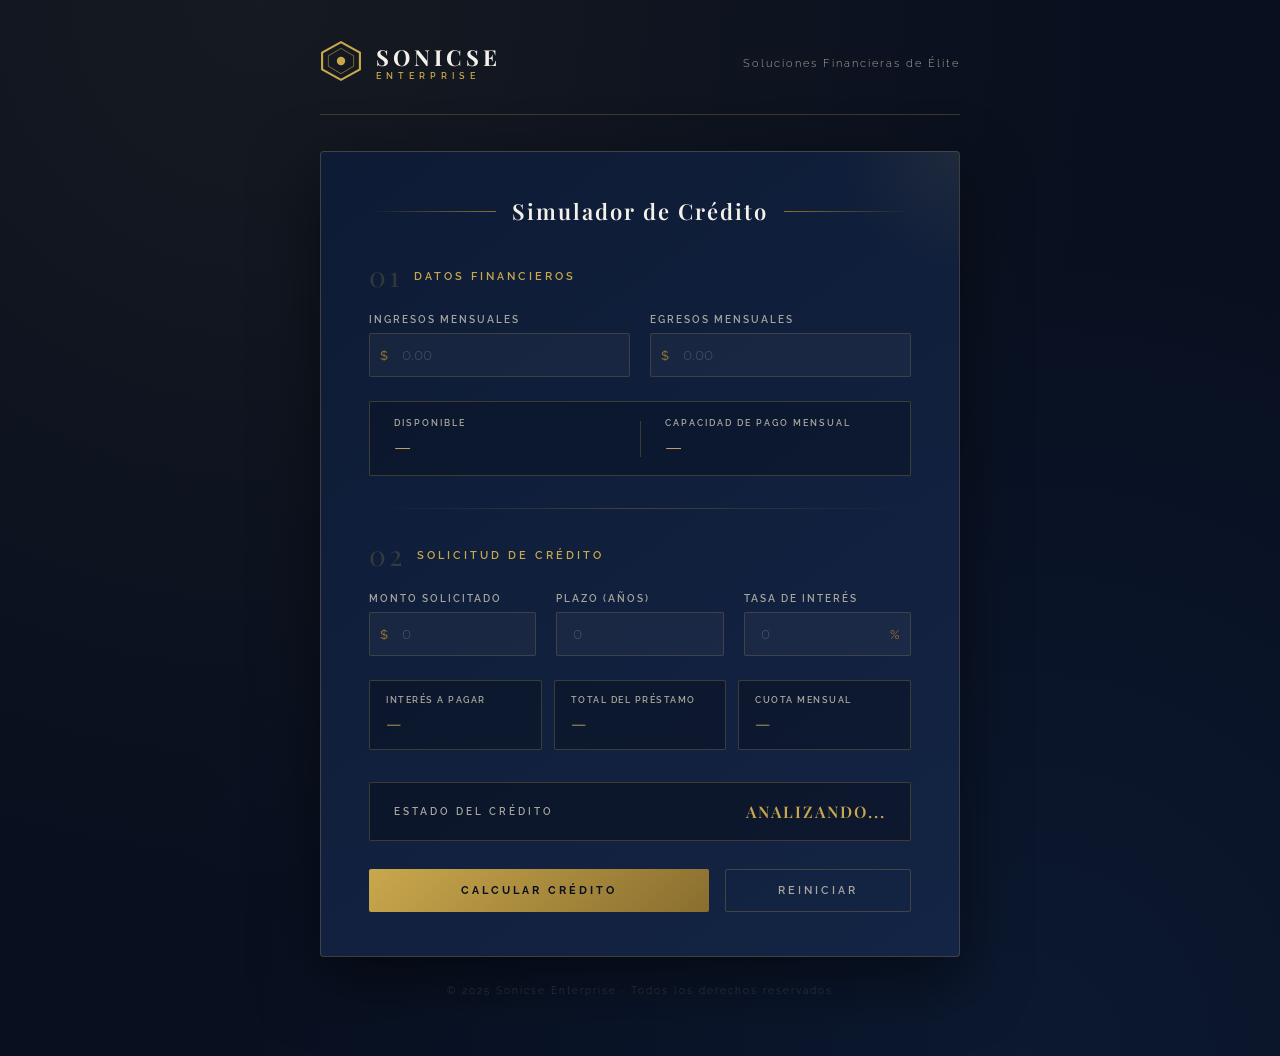
==== index.html @ 30a56c26 "retoques para subir a la plataforma" ====
<!DOCTYPE html>
<html lang="es">
<head>
    <meta charset="UTF-8">
    <meta name="viewport" content="width=device-width, initial-scale=1.0">
    <title>Simulador de Crédito | Sonicse Enterprise</title>
    <link rel="stylesheet" href="simulador.css">
    <link href="https://fonts.googleapis.com/css2?family=Playfair+Display:wght@400;600;700&family=Raleway:wght@300;400;500;600&display=swap" rel="stylesheet">
</head>
<body>
 
    <div class="page-wrapper">
 
        <!-- HEADER -->
        <header class="header">
            <div class="logo-area">
                <div class="logo-icon">
                    <svg viewBox="0 0 40 40" fill="none" xmlns="http://www.w3.org/2000/svg">
                        <polygon points="20,2 38,12 38,28 20,38 2,28 2,12" stroke="#C9A84C" stroke-width="2" fill="none"/>
                        <polygon points="20,8 32,15 32,25 20,32 8,25 8,15" stroke="#C9A84C" stroke-width="1" fill="none" opacity="0.5"/>
                        <circle cx="20" cy="20" r="4" fill="#C9A84C"/>
                    </svg>
                </div>
                <div class="logo-text">
                    <span class="logo-name">SONICSE</span>
                    <span class="logo-sub">ENTERPRISE</span>
                </div>
            </div>
            <div class="header-tagline">Soluciones Financieras de Élite</div>
        </header>
 
        <!-- CARD PRINCIPAL -->
        <main class="card">
 
            <div class="card-title-area">
                <div class="title-line"></div>
                <h1>Simulador de Crédito</h1>
                <div class="title-line"></div>
            </div>
 
            <!-- SECCIÓN 1: DATOS FINANCIEROS -->
            <section class="section">
                <h2>
                    <span class="section-number">01</span>
                    Datos Financieros
                </h2>
 
                <div class="field-group">
                    <div class="field">
                        <label for="txtIngresos">Ingresos Mensuales</label>
                        <div class="input-wrapper">
                            <span class="input-prefix">$</span>
                            <input type="text" id="txtIngresos" placeholder="0.00">
                        </div>
                    </div>
                    <div class="field">
                        <label for="txtEgresos">Egresos Mensuales</label>
                        <div class="input-wrapper">
                            <span class="input-prefix">$</span>
                            <input type="text" id="txtEgresos" placeholder="0.00">
                        </div>
                    </div>
                </div>
 
                <div class="results-row">
                    <div class="result-item">
                        <span class="result-label">Disponible</span>
                        <span class="result-value" id="spnDisponible">—</span>
                    </div>
                    <div class="result-divider"></div>
                    <div class="result-item">
                        <span class="result-label">Capacidad de Pago Mensual</span>
                        <span class="result-value" id="spnCapacidadPago">—</span>
                    </div>
                </div>
            </section>
 
            <div class="section-separator"></div>
 
            <!-- SECCIÓN 2: SOLICITUD DE CRÉDITO -->
            <section class="section">
                <h2>
                    <span class="section-number">02</span>
                    Solicitud de Crédito
                </h2>
 
                <div class="field-group three-col">
                    <div class="field">
                        <label for="txtMonto">Monto Solicitado</label>
                        <div class="input-wrapper">
                            <span class="input-prefix">$</span>
                            <input type="text" id="txtMonto" placeholder="0">
                        </div>
                    </div>
                    <div class="field">
                        <label for="txtPlazo">Plazo (años)</label>
                        <div class="input-wrapper">
                            <input type="text" id="txtPlazo" placeholder="0" style="padding-left: 16px;">
                        </div>
                    </div>
                    <div class="field">
                        <label for="txtTasaInteres">Tasa de Interés</label>
                        <div class="input-wrapper">
                            <input type="text" id="txtTasaInteres" placeholder="0" style="padding-left: 16px;">
                            <span class="input-suffix">%</span>
                        </div>
                    </div>
                </div>
 
                <div class="results-grid">
                    <div class="result-card">
                        <span class="result-card-label">Interés a Pagar</span>
                        <span class="result-card-value" id="spnInteresPagar">—</span>
                    </div>
                    <div class="result-card">
                        <span class="result-card-label">Total del Préstamo</span>
                        <span class="result-card-value" id="spnTotalPrestamo">—</span>
                    </div>
                    <div class="result-card">
                        <span class="result-card-label">Cuota Mensual</span>
                        <span class="result-card-value" id="spnCuotaMensual">—</span>
                    </div>
                </div>
            </section>
 
            <!-- ESTADO DEL CRÉDITO -->
            <div class="estado-wrapper">
                <span class="estado-label">Estado del Crédito</span>
                <span class="estado-value" id="spnEstadoCredito">ANALIZANDO...</span>
            </div>
 
            <!-- BOTONES -->
            <div class="buttons">
                <button class="btn-primary" onclick="calcular()">Calcular Crédito</button>
                <button class="btn-secondary" onclick="reiniciar()">Reiniciar</button>
            </div>
 
        </main>
 
        <footer class="footer">
            © 2025 Sonicse Enterprise · Todos los derechos reservados
        </footer>
 
    </div>
 
    <script src="funciones.js"></script>
    <script src="simulador.js"></script>
 
</body>
</html>
---- simulador.css ----
:root {
    --navy-dark:    #080F1E;
    --navy-mid:     #0D1B35;
    --navy-light:   #142444;
    --gold:         #C9A84C;
    --gold-light:   #E8C96A;
    --gold-dim:     #8A6E2F;
    --white:        #F4F1EA;
    --white-dim:    #A8A89E;
    --border:       rgba(201, 168, 76, 0.25);
    --shadow:       0 24px 64px rgba(0, 0, 0, 0.5);
}
 
* {
    margin: 0;
    padding: 0;
    box-sizing: border-box;
}
 
body {
    font-family: 'Raleway', sans-serif;
    background-color: var(--navy-dark);
    background-image:
        radial-gradient(ellipse at 20% 0%, rgba(201,168,76,0.07) 0%, transparent 60%),
        radial-gradient(ellipse at 80% 100%, rgba(13,27,53,0.8) 0%, transparent 60%);
    min-height: 100vh;
    color: var(--white);
}
 
/* ---- PAGE WRAPPER ---- */
.page-wrapper {
    max-width: 680px;
    margin: 0 auto;
    padding: 40px 20px 60px;
}
 
/* ---- HEADER ---- */
.header {
    display: flex;
    justify-content: space-between;
    align-items: center;
    padding-bottom: 28px;
    border-bottom: 1px solid var(--border);
    margin-bottom: 36px;
}
 
.logo-area {
    display: flex;
    align-items: center;
    gap: 14px;
}
 
.logo-icon svg {
    width: 42px;
    height: 42px;
}
 
.logo-text {
    display: flex;
    flex-direction: column;
    line-height: 1;
}
 
.logo-name {
    font-family: 'Playfair Display', serif;
    font-size: 22px;
    font-weight: 700;
    letter-spacing: 4px;
    color: var(--white);
}
 
.logo-sub {
    font-size: 9px;
    font-weight: 600;
    letter-spacing: 5px;
    color: var(--gold);
    margin-top: 4px;
}
 
.header-tagline {
    font-size: 11px;
    font-weight: 300;
    letter-spacing: 2px;
    color: var(--white-dim);
    text-align: right;
}
 
/* ---- CARD ---- */
.card {
    background: linear-gradient(145deg, var(--navy-mid), var(--navy-light));
    border: 1px solid var(--border);
    border-radius: 4px;
    padding: 44px 48px;
    box-shadow: var(--shadow);
    position: relative;
    overflow: hidden;
}
 
/* Detalle decorativo esquina */
.card::before {
    content: '';
    position: absolute;
    top: 0;
    right: 0;
    width: 120px;
    height: 120px;
    background: radial-gradient(circle at top right, rgba(201,168,76,0.08), transparent 70%);
    pointer-events: none;
}
 
/* ---- TÍTULO ---- */
.card-title-area {
    display: flex;
    align-items: center;
    gap: 16px;
    margin-bottom: 36px;
}
 
.title-line {
    flex: 1;
    height: 1px;
    background: linear-gradient(to right, transparent, var(--gold-dim));
}
 
.title-line:last-child {
    background: linear-gradient(to left, transparent, var(--gold-dim));
}
 
h1 {
    font-family: 'Playfair Display', serif;
    font-size: 22px;
    font-weight: 600;
    letter-spacing: 2px;
    color: var(--white);
    white-space: nowrap;
    text-align: center;
}
 
/* ---- SECCIONES ---- */
.section {
    margin-bottom: 0;
}
 
h2 {
    font-family: 'Raleway', sans-serif;
    font-size: 11px;
    font-weight: 600;
    letter-spacing: 3px;
    text-transform: uppercase;
    color: var(--gold);
    display: flex;
    align-items: center;
    gap: 12px;
    margin-bottom: 24px;
}
 
.section-number {
    font-family: 'Playfair Display', serif;
    font-size: 28px;
    font-weight: 400;
    color: rgba(201, 168, 76, 0.2);
    line-height: 1;
}
 
.section-separator {
    height: 1px;
    background: linear-gradient(to right, transparent, var(--border), transparent);
    margin: 32px 0;
}
 
/* ---- CAMPOS ---- */
.field-group {
    display: grid;
    grid-template-columns: 1fr 1fr;
    gap: 20px;
    margin-bottom: 24px;
}
 
.field-group.three-col {
    grid-template-columns: 1fr 1fr 1fr;
}
 
.field {
    display: flex;
    flex-direction: column;
    gap: 8px;
}
 
label {
    font-size: 10px;
    font-weight: 600;
    letter-spacing: 2px;
    text-transform: uppercase;
    color: var(--white-dim);
}
 
.input-wrapper {
    display: flex;
    align-items: center;
    background: rgba(255,255,255,0.04);
    border: 1px solid rgba(201, 168, 76, 0.2);
    border-radius: 2px;
    transition: border-color 0.2s;
}
 
.input-wrapper:focus-within {
    border-color: var(--gold);
    background: rgba(201, 168, 76, 0.05);
}
 
.input-prefix,
.input-suffix {
    font-size: 13px;
    color: var(--gold-dim);
    padding: 0 10px;
    font-weight: 500;
}
 
input {
    flex: 1;
    background: transparent;
    border: none;
    outline: none;
    padding: 12px 12px 12px 4px;
    font-family: 'Raleway', sans-serif;
    font-size: 15px;
    font-weight: 500;
    color: var(--white);
    width: 100%;
}
 
input::placeholder {
    color: rgba(255,255,255,0.2);
    font-weight: 300;
}
 
/* ---- RESULTADOS FILA (disponible / capacidad) ---- */
.results-row {
    display: flex;
    align-items: center;
    background: rgba(0,0,0,0.2);
    border: 1px solid var(--border);
    border-radius: 2px;
    padding: 16px 24px;
    gap: 24px;
}
 
.result-item {
    flex: 1;
    display: flex;
    flex-direction: column;
    gap: 4px;
}
 
.result-label {
    font-size: 9px;
    letter-spacing: 2px;
    text-transform: uppercase;
    color: var(--white-dim);
    font-weight: 600;
}
 
.result-value {
    font-family: 'Playfair Display', serif;
    font-size: 20px;
    color: var(--gold-light);
}
 
.result-divider {
    width: 1px;
    height: 36px;
    background: var(--border);
}
 
/* ---- RESULTADOS GRID (interés / total / cuota) ---- */
.results-grid {
    display: grid;
    grid-template-columns: 1fr 1fr 1fr;
    gap: 12px;
    margin-top: 4px;
}
 
.result-card {
    background: rgba(0,0,0,0.25);
    border: 1px solid var(--border);
    border-radius: 2px;
    padding: 14px 16px;
    display: flex;
    flex-direction: column;
    gap: 6px;
}
 
.result-card-label {
    font-size: 9px;
    letter-spacing: 1.5px;
    text-transform: uppercase;
    color: var(--white-dim);
    font-weight: 600;
}
 
.result-card-value {
    font-family: 'Playfair Display', serif;
    font-size: 18px;
    color: var(--gold-light);
}
 
/* ---- ESTADO ---- */
.estado-wrapper {
    display: flex;
    justify-content: space-between;
    align-items: center;
    margin-top: 32px;
    padding: 18px 24px;
    border: 1px solid var(--border);
    background: rgba(0,0,0,0.3);
    border-radius: 2px;
}
 
.estado-label {
    font-size: 10px;
    letter-spacing: 3px;
    text-transform: uppercase;
    color: var(--white-dim);
    font-weight: 600;
}
 
.estado-value {
    font-family: 'Playfair Display', serif;
    font-size: 16px;
    letter-spacing: 2px;
    color: var(--gold);
    font-weight: 600;
}
 
/* ---- BOTONES ---- */
.buttons {
    display: flex;
    gap: 16px;
    margin-top: 28px;
}
 
.btn-primary {
    flex: 2;
    padding: 14px;
    background: linear-gradient(135deg, var(--gold), var(--gold-dim));
    border: none;
    border-radius: 2px;
    color: var(--navy-dark);
    font-family: 'Raleway', sans-serif;
    font-size: 11px;
    font-weight: 700;
    letter-spacing: 3px;
    text-transform: uppercase;
    cursor: pointer;
    transition: opacity 0.2s, transform 0.1s;
}
 
.btn-primary:hover {
    opacity: 0.9;
    transform: translateY(-1px);
}
 
.btn-primary:active {
    transform: translateY(0);
}
 
.btn-secondary {
    flex: 1;
    padding: 14px;
    background: transparent;
    border: 1px solid var(--border);
    border-radius: 2px;
    color: var(--white-dim);
    font-family: 'Raleway', sans-serif;
    font-size: 11px;
    font-weight: 600;
    letter-spacing: 3px;
    text-transform: uppercase;
    cursor: pointer;
    transition: border-color 0.2s, color 0.2s;
}
 
.btn-secondary:hover {
    border-color: var(--gold-dim);
    color: var(--white);
}
 
/* ---- FOOTER ---- */
.footer {
    text-align: center;
    margin-top: 28px;
    font-size: 10px;
    letter-spacing: 2px;
    color: rgba(255,255,255,0.2);
    font-weight: 300;
}
 
/* ---- RESPONSIVE ---- */
@media (max-width: 600px) {
 
    .card {
        padding: 28px 24px;
    }
 
    .header {
        flex-direction: column;
        align-items: flex-start;
        gap: 12px;
    }
 
    .header-tagline {
        text-align: left;
    }
 
    .field-group {
        grid-template-columns: 1fr;
    }
 
    .field-group.three-col {
        grid-template-columns: 1fr;
    }
 
    .results-row {
        flex-direction: column;
        gap: 16px;
        align-items: flex-start;
    }
 
    .result-divider {
        width: 100%;
        height: 1px;
    }
 
    .results-grid {
        grid-template-columns: 1fr;
    }
 
    .buttons {
        flex-direction: column;
    }
 
    .btn-primary,
    .btn-secondary {
        flex: none;
        width: 100%;
    }
 
    h1 {
        font-size: 18px;
    }
}
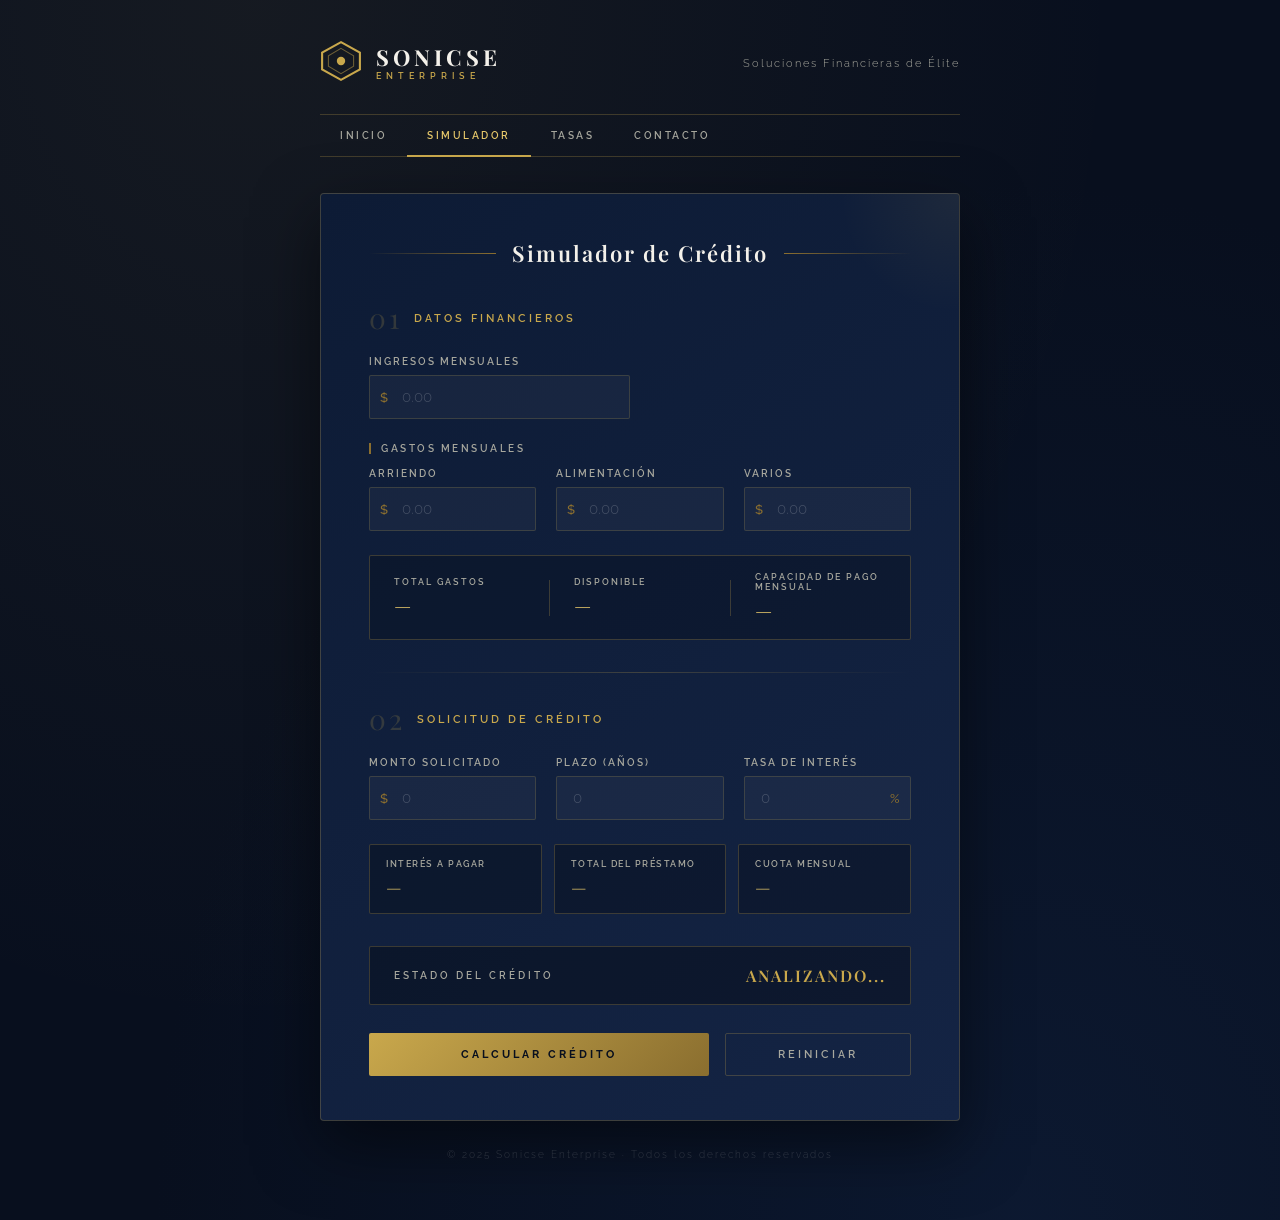
==== commit a7702084: "solicitud de mejora de las variables arriendo, alimentacion y gastos" ====
--- a/index.html
+++ b/index.html
@@ -11,7 +11,6 @@
  
     <div class="page-wrapper">
  
-        <!-- HEADER -->
         <header class="header">
             <div class="logo-area">
                 <div class="logo-icon">
@@ -29,7 +28,13 @@
             <div class="header-tagline">Soluciones Financieras de Élite</div>
         </header>
  
-        <!-- CARD PRINCIPAL -->
+        <nav class="nav">
+            <a href="#" class="nav-link">Inicio</a>
+            <a href="#" class="nav-link nav-link-active">Simulador</a>
+            <a href="#" class="nav-link">Tasas</a>
+            <a href="#" class="nav-link">Contacto</a>
+        </nav>
+ 
         <main class="card">
  
             <div class="card-title-area">
@@ -38,31 +43,58 @@
                 <div class="title-line"></div>
             </div>
  
-            <!-- SECCIÓN 1: DATOS FINANCIEROS -->
             <section class="section">
                 <h2>
                     <span class="section-number">01</span>
                     Datos Financieros
                 </h2>
  
-                <div class="field-group">
+                <div class="field-group single-col">
                     <div class="field">
                         <label for="txtIngresos">Ingresos Mensuales</label>
-                        <div class="input-wrapper">
+                        <div class="input-wrapper" id="wrap-ingresos">
                             <span class="input-prefix">$</span>
                             <input type="text" id="txtIngresos" placeholder="0.00">
                         </div>
+                        <span class="error-msg" id="err-ingresos"></span>
+                    </div>
+                </div>
+ 
+                <div class="gastos-titulo">Gastos Mensuales</div>
+ 
+                <div class="field-group three-col">
+                    <div class="field">
+                        <label for="txtArriendo">Arriendo</label>
+                        <div class="input-wrapper" id="wrap-arriendo">
+                            <span class="input-prefix">$</span>
+                            <input type="text" id="txtArriendo" placeholder="0.00">
+                        </div>
+                        <span class="error-msg" id="err-arriendo"></span>
                     </div>
                     <div class="field">
-                        <label for="txtEgresos">Egresos Mensuales</label>
-                        <div class="input-wrapper">
+                        <label for="txtAlimentacion">Alimentación</label>
+                        <div class="input-wrapper" id="wrap-alimentacion">
                             <span class="input-prefix">$</span>
-                            <input type="text" id="txtEgresos" placeholder="0.00">
+                            <input type="text" id="txtAlimentacion" placeholder="0.00">
                         </div>
+                        <span class="error-msg" id="err-alimentacion"></span>
+                    </div>
+                    <div class="field">
+                        <label for="txtVarios">Varios</label>
+                        <div class="input-wrapper" id="wrap-varios">
+                            <span class="input-prefix">$</span>
+                            <input type="text" id="txtVarios" placeholder="0.00">
+                        </div>
+                        <span class="error-msg" id="err-varios"></span>
                     </div>
                 </div>
  
                 <div class="results-row">
+                    <div class="result-item">
+                        <span class="result-label">Total Gastos</span>
+                        <span class="result-value" id="spnTotalGastos">—</span>
+                    </div>
+                    <div class="result-divider"></div>
                     <div class="result-item">
                         <span class="result-label">Disponible</span>
                         <span class="result-value" id="spnDisponible">—</span>
@@ -77,7 +109,6 @@
  
             <div class="section-separator"></div>
  
-            <!-- SECCIÓN 2: SOLICITUD DE CRÉDITO -->
             <section class="section">
                 <h2>
                     <span class="section-number">02</span>
@@ -87,23 +118,26 @@
                 <div class="field-group three-col">
                     <div class="field">
                         <label for="txtMonto">Monto Solicitado</label>
-                        <div class="input-wrapper">
+                        <div class="input-wrapper" id="wrap-monto">
                             <span class="input-prefix">$</span>
                             <input type="text" id="txtMonto" placeholder="0">
                         </div>
+                        <span class="error-msg" id="err-monto"></span>
                     </div>
                     <div class="field">
                         <label for="txtPlazo">Plazo (años)</label>
-                        <div class="input-wrapper">
+                        <div class="input-wrapper" id="wrap-plazo">
                             <input type="text" id="txtPlazo" placeholder="0" style="padding-left: 16px;">
                         </div>
+                        <span class="error-msg" id="err-plazo"></span>
                     </div>
                     <div class="field">
                         <label for="txtTasaInteres">Tasa de Interés</label>
-                        <div class="input-wrapper">
+                        <div class="input-wrapper" id="wrap-tasa">
                             <input type="text" id="txtTasaInteres" placeholder="0" style="padding-left: 16px;">
                             <span class="input-suffix">%</span>
                         </div>
+                        <span class="error-msg" id="err-tasa"></span>
                     </div>
                 </div>
  
@@ -123,13 +157,11 @@
                 </div>
             </section>
  
-            <!-- ESTADO DEL CRÉDITO -->
             <div class="estado-wrapper">
                 <span class="estado-label">Estado del Crédito</span>
                 <span class="estado-value" id="spnEstadoCredito">ANALIZANDO...</span>
             </div>
  
-            <!-- BOTONES -->
             <div class="buttons">
                 <button class="btn-primary" onclick="calcular()">Calcular Crédito</button>
                 <button class="btn-secondary" onclick="reiniciar()">Reiniciar</button>
@@ -147,4 +179,4 @@
     <script src="simulador.js"></script>
  
 </body>
-</html>+</html>
--- a/simulador.css
+++ b/simulador.css
@@ -1,4 +1,4 @@
- :root {
+:root {
     --navy-dark:    #080F1E;
     --navy-mid:     #0D1B35;
     --navy-light:   #142444;
@@ -9,6 +9,8 @@
     --white-dim:    #A8A89E;
     --border:       rgba(201, 168, 76, 0.25);
     --shadow:       0 24px 64px rgba(0, 0, 0, 0.5);
+    --error-color:  #e74c3c;
+    --error-border: rgba(231, 76, 60, 0.6);
 }
  
 * {
@@ -27,21 +29,19 @@
     color: var(--white);
 }
  
-/* ---- PAGE WRAPPER ---- */
 .page-wrapper {
     max-width: 680px;
     margin: 0 auto;
     padding: 40px 20px 60px;
 }
  
-/* ---- HEADER ---- */
 .header {
     display: flex;
     justify-content: space-between;
     align-items: center;
     padding-bottom: 28px;
     border-bottom: 1px solid var(--border);
-    margin-bottom: 36px;
+    margin-bottom: 0;
 }
  
 .logo-area {
@@ -85,7 +85,38 @@
     text-align: right;
 }
  
-/* ---- CARD ---- */
+.nav {
+    display: flex;
+    gap: 0;
+    border-bottom: 1px solid var(--border);
+    margin-bottom: 36px;
+}
+ 
+.nav-link {
+    font-family: 'Raleway', sans-serif;
+    font-size: 10px;
+    font-weight: 600;
+    letter-spacing: 2.5px;
+    text-transform: uppercase;
+    text-decoration: none;
+    color: var(--white-dim);
+    padding: 14px 20px;
+    border-bottom: 2px solid transparent;
+    transition: color 0.2s, border-color 0.2s;
+    position: relative;
+    bottom: -1px;
+}
+ 
+.nav-link:hover {
+    color: var(--white);
+    border-bottom-color: var(--gold-dim);
+}
+ 
+.nav-link-active {
+    color: var(--gold-light);
+    border-bottom-color: var(--gold);
+}
+ 
 .card {
     background: linear-gradient(145deg, var(--navy-mid), var(--navy-light));
     border: 1px solid var(--border);
@@ -96,7 +127,6 @@
     overflow: hidden;
 }
  
-/* Detalle decorativo esquina */
 .card::before {
     content: '';
     position: absolute;
@@ -108,7 +138,6 @@
     pointer-events: none;
 }
  
-/* ---- TÍTULO ---- */
 .card-title-area {
     display: flex;
     align-items: center;
@@ -136,7 +165,6 @@
     text-align: center;
 }
  
-/* ---- SECCIONES ---- */
 .section {
     margin-bottom: 0;
 }
@@ -168,7 +196,6 @@
     margin: 32px 0;
 }
  
-/* ---- CAMPOS ---- */
 .field-group {
     display: grid;
     grid-template-columns: 1fr 1fr;
@@ -180,6 +207,10 @@
     grid-template-columns: 1fr 1fr 1fr;
 }
  
+.field-group.single-col {
+    grid-template-columns: 1fr 1fr;
+}
+ 
 .field {
     display: flex;
     flex-direction: column;
@@ -192,6 +223,17 @@
     letter-spacing: 2px;
     text-transform: uppercase;
     color: var(--white-dim);
+}
+ 
+.gastos-titulo {
+    font-size: 10px;
+    font-weight: 600;
+    letter-spacing: 2.5px;
+    text-transform: uppercase;
+    color: var(--white-dim);
+    margin-bottom: 14px;
+    border-left: 2px solid var(--gold-dim);
+    padding-left: 10px;
 }
  
 .input-wrapper {
@@ -206,6 +248,24 @@
 .input-wrapper:focus-within {
     border-color: var(--gold);
     background: rgba(201, 168, 76, 0.05);
+}
+ 
+.input-wrapper.input-error {
+    border-color: var(--error-border);
+    background: rgba(231, 76, 60, 0.05);
+}
+ 
+.input-wrapper.input-error:focus-within {
+    border-color: var(--error-color);
+}
+ 
+.error-msg {
+    display: none;
+    font-size: 10px;
+    font-weight: 600;
+    letter-spacing: 0.5px;
+    color: var(--error-color);
+    margin-top: -2px;
 }
  
 .input-prefix,
@@ -234,7 +294,6 @@
     font-weight: 300;
 }
  
-/* ---- RESULTADOS FILA (disponible / capacidad) ---- */
 .results-row {
     display: flex;
     align-items: center;
@@ -272,7 +331,6 @@
     background: var(--border);
 }
  
-/* ---- RESULTADOS GRID (interés / total / cuota) ---- */
 .results-grid {
     display: grid;
     grid-template-columns: 1fr 1fr 1fr;
@@ -304,7 +362,6 @@
     color: var(--gold-light);
 }
  
-/* ---- ESTADO ---- */
 .estado-wrapper {
     display: flex;
     justify-content: space-between;
@@ -332,7 +389,6 @@
     font-weight: 600;
 }
  
-/* ---- BOTONES ---- */
 .buttons {
     display: flex;
     gap: 16px;
@@ -385,7 +441,6 @@
     color: var(--white);
 }
  
-/* ---- FOOTER ---- */
 .footer {
     text-align: center;
     margin-top: 28px;
@@ -395,7 +450,6 @@
     font-weight: 300;
 }
  
-/* ---- RESPONSIVE ---- */
 @media (max-width: 600px) {
  
     .card {
@@ -412,11 +466,24 @@
         text-align: left;
     }
  
+    .nav {
+        overflow-x: auto;
+    }
+ 
+    .nav-link {
+        padding: 12px 14px;
+        white-space: nowrap;
+    }
+ 
     .field-group {
         grid-template-columns: 1fr;
     }
  
     .field-group.three-col {
+        grid-template-columns: 1fr;
+    }
+ 
+    .field-group.single-col {
         grid-template-columns: 1fr;
     }
  
